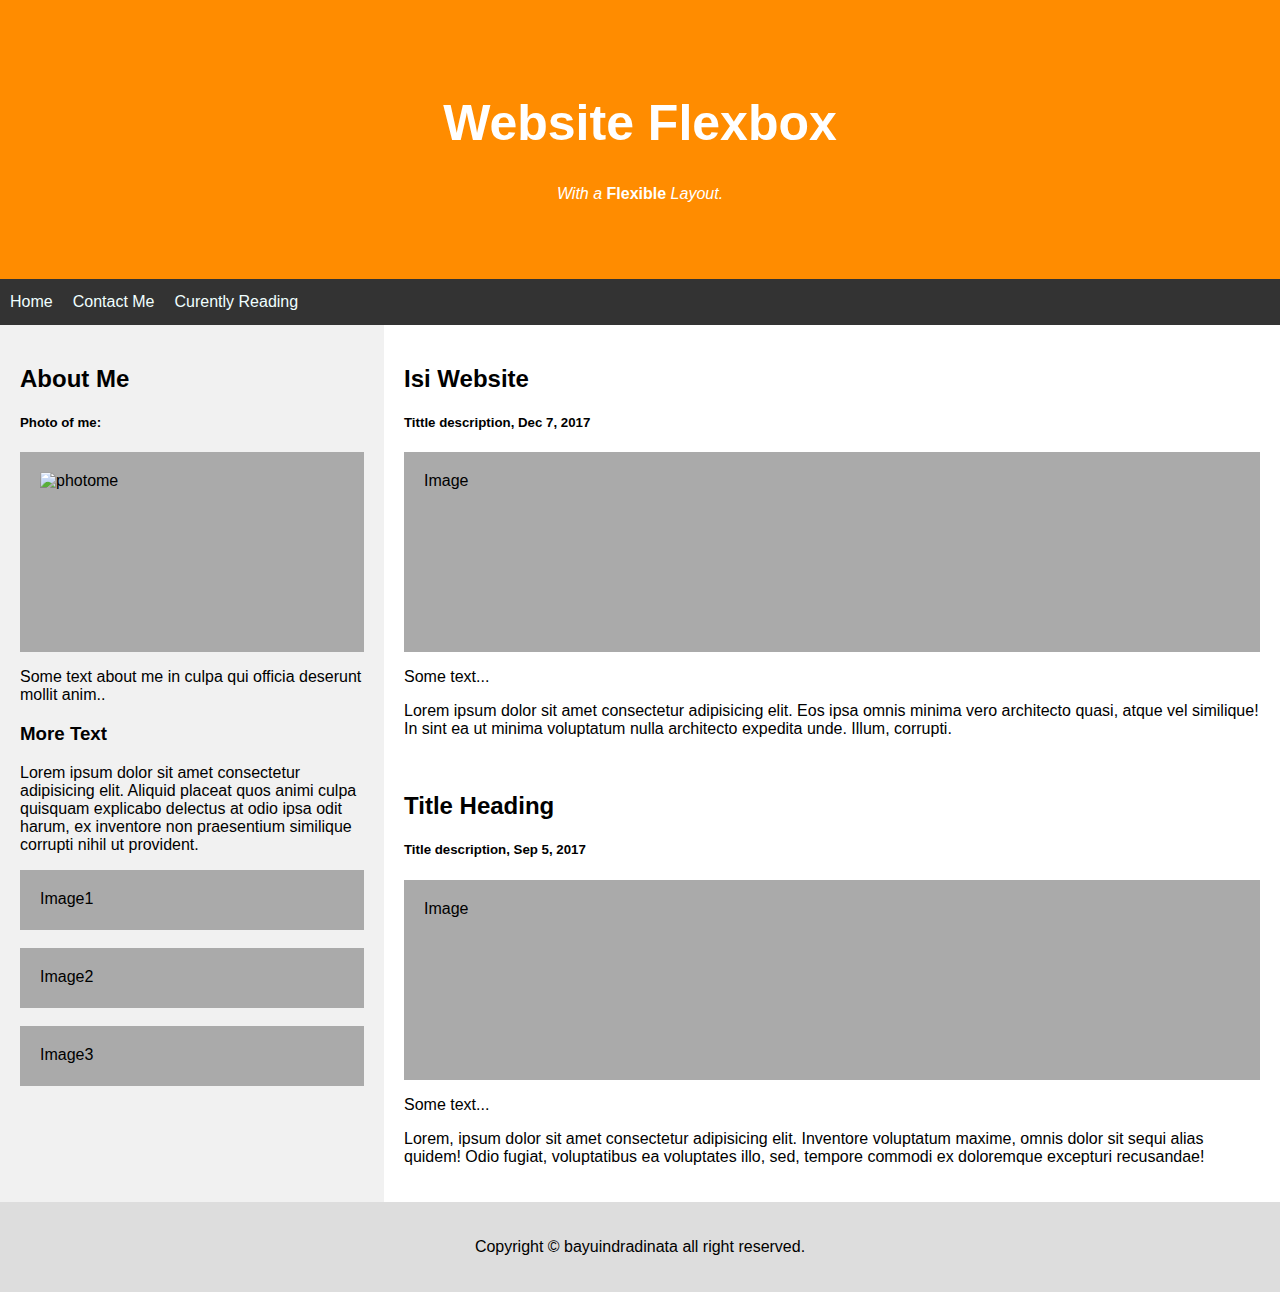
==== index.html @ bcdb6886 "Add files via upload" ====
<!DOCTYPE html>
<html lang="en">
<head>
    <meta charset="UTF-8">
    <meta name="viewport" content="width=device-width, initial-scale=1.0">
    <link rel="stylesheet" href="style.css">
    <meta http-equiv="X-UA-Compatible" content="ie=edge">
    <title>Website Flexbox</title>
</head>
<body>
    <div class='header'>
        <h1>Website Flexbox</h1>
        <p><i>With a </i><b>Flexible</b><i> Layout.</i></p>
    </div>
    <div class="navbar">
        <a href="#">Home</a>
        <a href="#">Contact Me</a>
        <a href="#">Curently Reading</a>
    </div>
    <div class="row">
        <div class="sidebar">
            <h2>About Me</h2>
            <h5>Photo of me:</h5>
            <div class="fakeimg" style="height:200px;"><img src="" alt="photome"></div>
            <p>Some text about me in culpa qui officia deserunt mollit anim..</p>
            <h3>More Text</h3>
            <p>Lorem ipsum dolor sit amet consectetur adipisicing elit. Aliquid placeat quos animi culpa quisquam explicabo delectus at odio ipsa odit harum, ex inventore non praesentium similique corrupti nihil ut provident.</p>
            <div class="fakeimg" style="height:60px;">Image1</div><br>
            <div class="fakeimg" style="height:60px;">Image2</div><br>
            <div class="fakeimg" style="height:60px;">Image3</div><br>
        </div>
        <div class="main">
            <h2>Isi Website</h2>
            <h5>Tittle description, Dec 7, 2017</h5>
            <div class="fakeimg" style="height: 200px;">Image</div>
            <p>Some text...</p>
            <p>Lorem ipsum dolor sit amet consectetur adipisicing elit. Eos ipsa omnis minima vero architecto quasi, atque vel similique! In sint ea ut minima voluptatum nulla architecto expedita unde. Illum, corrupti.</p>
            <br>
            <h2>Title Heading</h2>
            <h5>Title description, Sep 5, 2017</h5>
            <div class="fakeimg" style="height: 200px;">Image</div>
            <p>Some text...</p>
            <p>Lorem, ipsum dolor sit amet consectetur adipisicing elit. Inventore voluptatum maxime, omnis dolor sit sequi alias quidem! Odio fugiat, voluptatibus ea voluptates illo, sed, tempore commodi ex doloremque excepturi recusandae!</p>
        </div>
    </div>
    <div class="footer">
        <p>Copyright &copy; bayuindradinata all right reserved.</p>
    </div>
</body>
</html>
---- style.css ----
* {
    box-sizing: border-box;
}

body{
    font-family: Verdana, Geneva, Tahoma, sans-serif;
    margin: 0;
}

.header{
    padding: 60px;
    text-align: center;
    background-color: darkorange;
    color: white;
}

.header h1{
    font-size: 50px;
}

.navbar{
    display: flex;
    background-color: #333;
}

.navbar a{
    color: azure;
    padding: 14px 10px;
    text-decoration: none;
    text-align: center;
}

.navbar a:hover{
    color: #333;
    background-color: #ddd;
    transition: all 0.5s ease;
}

.row{
    display: flex;
    flex-wrap: wrap;
}

.sidebar{
    flex: 30%;
    background-color: #f1f1f1;
    padding: 20px;
}

.main{
    flex: 70%;
    background-color: white;
    padding: 20px;
}

.fakeimg{
    background-color: #aaa;
    padding: 20px;
    width: 100%;
}

.footer{
    padding: 20px;
    text-align: center;
    background: #ddd;
}

@media screen and (max-width: 700px){
    .row, .navbar{
        flex-direction: column;
    }
}
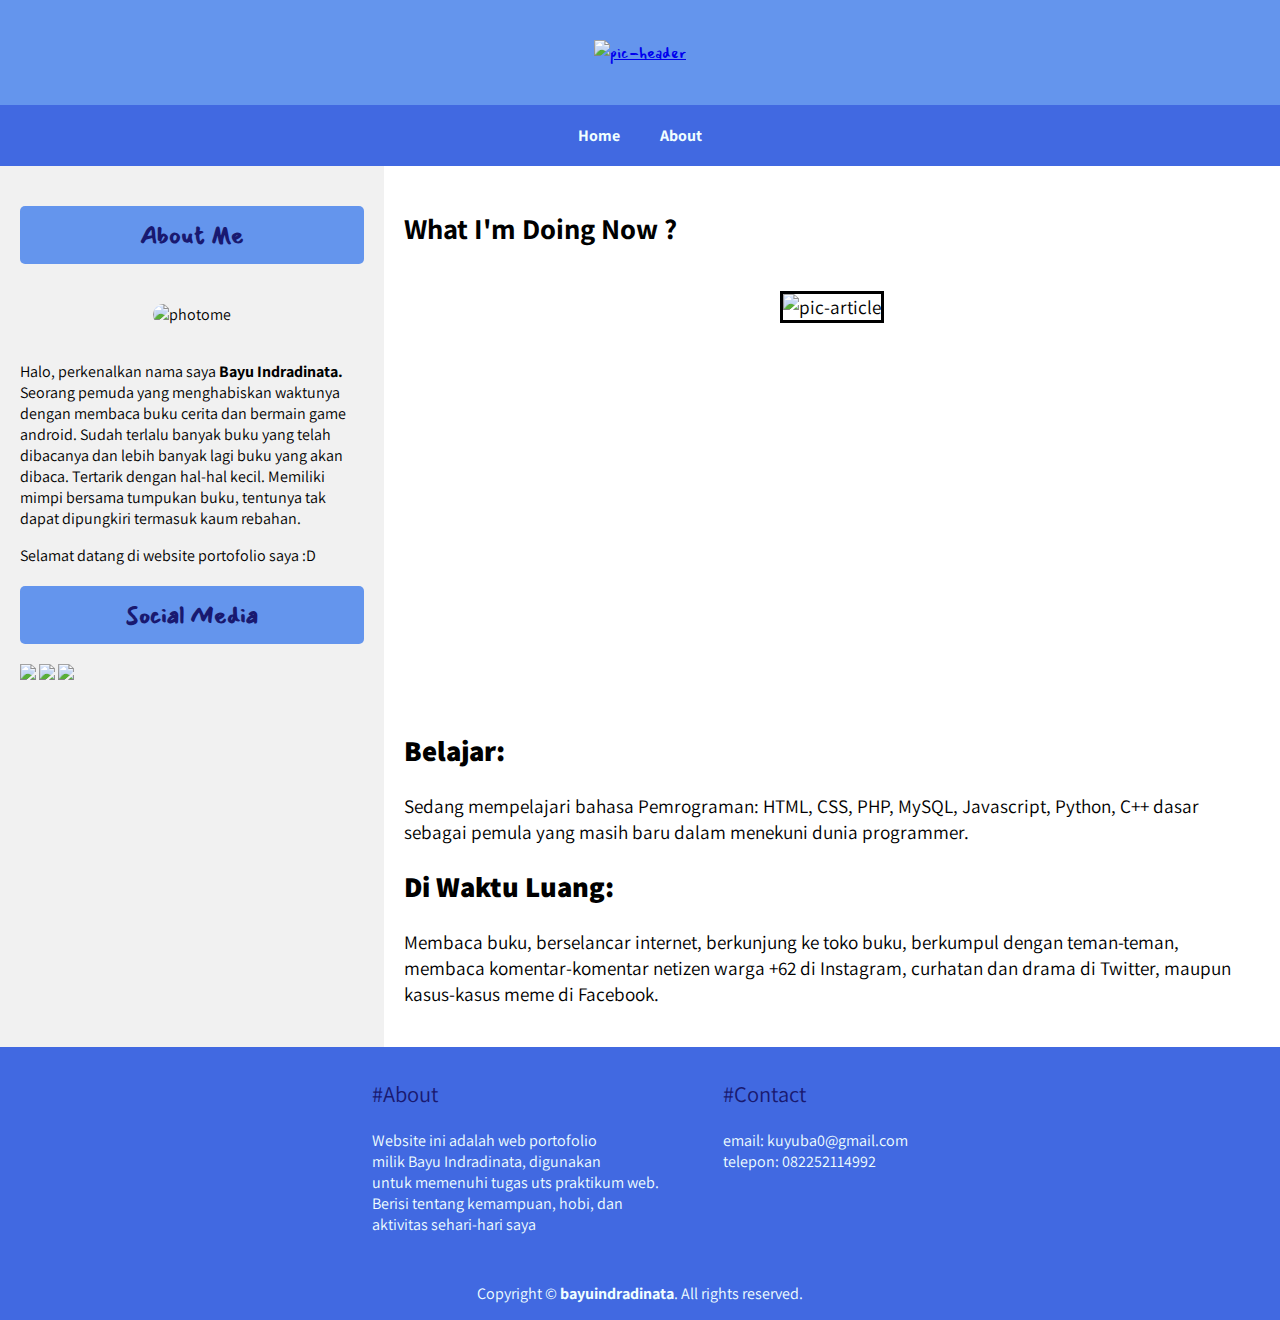
==== commit 503b268d: "Add files via upload" ====
--- a/index.html
+++ b/index.html
@@ -5,46 +5,56 @@
     <meta name="viewport" content="width=device-width, initial-scale=1.0">
     <link rel="stylesheet" href="style.css">
     <meta http-equiv="X-UA-Compatible" content="ie=edge">
-    <title>Website Flexbox</title>
+    <link href="https://fonts.googleapis.com/css?family=Mansalva&display=swap" rel="stylesheet">
+    <link href="https://fonts.googleapis.com/css?family=Assistant&display=swap" rel="stylesheet">
+    <link rel="icon" href="img/icon.png">
+    <title>Bayu Indradinata</title>
 </head>
 <body>
     <div class='header'>
-        <h1>Website Flexbox</h1>
-        <p><i>With a </i><b>Flexible</b><i> Layout.</i></p>
+        <a href="index.html"><img alt="pic-header" src="img/header.png"/></a>
     </div>
-    <div class="navbar">
-        <a href="#">Home</a>
-        <a href="#">Contact Me</a>
-        <a href="#">Curently Reading</a>
-    </div>
+    <nav class="navbar">
+        <a href="index.html"><b>Home</b></a>
+        <a href="about.html"><b>About</b></a>
+    </nav>
     <div class="row">
         <div class="sidebar">
             <h2>About Me</h2>
-            <h5>Photo of me:</h5>
-            <div class="fakeimg" style="height:200px;"><img src="" alt="photome"></div>
-            <p>Some text about me in culpa qui officia deserunt mollit anim..</p>
-            <h3>More Text</h3>
-            <p>Lorem ipsum dolor sit amet consectetur adipisicing elit. Aliquid placeat quos animi culpa quisquam explicabo delectus at odio ipsa odit harum, ex inventore non praesentium similique corrupti nihil ut provident.</p>
-            <div class="fakeimg" style="height:60px;">Image1</div><br>
-            <div class="fakeimg" style="height:60px;">Image2</div><br>
-            <div class="fakeimg" style="height:60px;">Image3</div><br>
+            <div class="fakeimg"><img src="img/IMG_20190713_093411.jpg" alt="photome" style="border-radius:150px; width:300px;"></div>
+            <p>Halo, perkenalkan nama saya <b>Bayu Indradinata.</b> Seorang pemuda yang menghabiskan waktunya dengan membaca buku cerita dan bermain game android. Sudah terlalu banyak buku yang telah dibacanya dan lebih banyak lagi buku yang akan dibaca. Tertarik dengan hal-hal kecil. Memiliki mimpi bersama tumpukan buku, tentunya tak dapat dipungkiri termasuk kaum rebahan.</p>
+            <p>Selamat datang di website portofolio saya :D</p>
+            <h2>Social Media</h2>
+            <a href="https://web.facebook.com/yuba.ku.1?ref=bookmarks"><img src="https://img.icons8.com/doodle/48/000000/facebook-new.png"/></a>
+            <a href="https://twitter.com/BayuID_"><img src="https://img.icons8.com/doodle/48/000000/twitter-circled.png"></a>
+            <a href="https://www.instagram.com/novelnyunyuk/"><img src="https://img.icons8.com/doodle/48/000000/instagram--v3.png"></a>
         </div>
         <div class="main">
-            <h2>Isi Website</h2>
-            <h5>Tittle description, Dec 7, 2017</h5>
-            <div class="fakeimg" style="height: 200px;">Image</div>
-            <p>Some text...</p>
-            <p>Lorem ipsum dolor sit amet consectetur adipisicing elit. Eos ipsa omnis minima vero architecto quasi, atque vel similique! In sint ea ut minima voluptatum nulla architecto expedita unde. Illum, corrupti.</p>
-            <br>
-            <h2>Title Heading</h2>
-            <h5>Title description, Sep 5, 2017</h5>
-            <div class="fakeimg" style="height: 200px;">Image</div>
-            <p>Some text...</p>
-            <p>Lorem, ipsum dolor sit amet consectetur adipisicing elit. Inventore voluptatum maxime, omnis dolor sit sequi alias quidem! Odio fugiat, voluptatibus ea voluptates illo, sed, tempore commodi ex doloremque excepturi recusandae!</p>
+            <h2>What I'm Doing Now ?</h2>
+            <div class="fakeimg" style="height: 437px;"><img src="img/IMG_20191011_092603.JPG" alt="pic-article" style="width: 400px; border: 3px solid;"></div>
+            <h2><b>Belajar: </b></h2>
+            <p>Sedang mempelajari bahasa Pemrograman: HTML, CSS, PHP, MySQL, Javascript, Python, C++ dasar sebagai pemula yang masih baru dalam menekuni dunia programmer.</p>
+            <h2><b>Di Waktu Luang: </b></h2>
+            <p>Membaca buku, berselancar internet, berkunjung ke toko buku, berkumpul dengan teman-teman, membaca komentar-komentar netizen warga +62 di Instagram, curhatan dan drama di Twitter, maupun kasus-kasus meme di Facebook.</p>
         </div>
     </div>
-    <div class="footer">
-        <p>Copyright &copy; bayuindradinata all right reserved.</p>
-    </div>
+    <footer>
+        <ul>
+            <li>
+                <span>#About</span>
+                Website ini adalah web portofolio<br> 
+                milik Bayu Indradinata, digunakan<br>
+                untuk memenuhi tugas uts praktikum web.<br>
+                Berisi tentang kemampuan, hobi, dan<br>
+                aktivitas sehari-hari saya<br>
+            </li>
+            <li>
+                <span>#Contact</span>
+                email: kuyuba0@gmail.com<br>
+                telepon: 082252114992<br>
+            </li>
+        </ul> 
+        <p>Copyright &copy; <b>bayuindradinata</b>. All rights reserved.</p>
+    </footer>
 </body>
 </html>--- a/style.css
+++ b/style.css
@@ -1,72 +1,138 @@
+@import url('https://fonts.googleapis.com/css?family=Open+Sans&display=swap');
+
 * {
-    box-sizing: border-box;
+    box-sizing : border-box;
 }
 
 body{
-    font-family: Verdana, Geneva, Tahoma, sans-serif;
-    margin: 0;
+    font-family         : 'Assistant', sans-serif;
+    margin              : 0;
+    grid-template-areas : "footer";
 }
 
 .header{
-    padding: 60px;
-    text-align: center;
-    background-color: darkorange;
-    color: white;
+    font-family         : 'Mansalva', sans-serif;
+    padding             : 10px;
+    text-align          : center;
+    background-color    : cornflowerblue;
+    color               : white;
+    margin              : auto;
 }
 
+.header img{ 
+    width   : 700px;
+    height  : auto;
+    padding : 30px;
+} 
+
 .header h1{
-    font-size: 50px;
+    font-size   : 50px;
 }
 
 .navbar{
-    display: flex;
-    background-color: #333;
+    display         : flex;
+    width           : 100%;
+    background-color: royalblue;
+    justify-content : center;
 }
 
 .navbar a{
-    color: azure;
-    padding: 14px 10px;
-    text-decoration: none;
-    text-align: center;
+    color           : azure;
+    text-decoration : none;
+    padding         : 20px;
+    text-align      : center;
 }
 
 .navbar a:hover{
-    color: #333;
+    color           : #333;
     background-color: #ddd;
-    transition: all 0.5s ease;
+    transition      : all 0.5s ease;
 }
 
 .row{
-    display: flex;
-    flex-wrap: wrap;
+    display     : flex;
+    flex-wrap   : wrap;
 }
 
 .sidebar{
-    flex: 30%;
+    flex            : 30%;
     background-color: #f1f1f1;
-    padding: 20px;
+    padding         : 20px;
+}
+
+.sidebar h2{
+    background-color: cornflowerblue;
+    border-radius   : 5px;
+    padding         : 10px;
+    text-align      : center;
+    font-family     : 'Mansalva', sans-serif;
+    color           : midnightblue;
 }
 
 .main{
-    flex: 70%;
+    flex            : 70%;
     background-color: white;
-    padding: 20px;
+    padding         : 20px;
+    font-size       : larger;
 }
 
 .fakeimg{
-    background-color: #aaa;
-    padding: 20px;
-    width: 100%;
+    padding     : 20px;
+    width       : 100%;
+    text-align  : center;
 }
 
-.footer{
-    padding: 20px;
-    text-align: center;
-    background: #ddd;
+footer {
+    display         : grid;
+    list-style-type : none;
+    text-align      : left;
+    background      : royalblue;
+}
+
+footer ul{
+    display                 : grid;
+    list-style-type         : none;
+    margin                  : auto;
+    padding                 : 0;
+    grid-template-columns   : repeat(2, auto);
+    grid-template-rows      : repeat(2, auto);
+}
+
+footer ul li{
+    padding : 2em;
+    color   : azure;
+}
+
+footer ul li span{
+    display         : block;
+    font-size       : 1.4em;
+    margin-bottom   : 1em;
+    color           : midnightblue;
+}
+
+footer p{
+    text-align  : center;
+    color       : azure;
 }
 
 @media screen and (max-width: 700px){
+    .header img { 
+        width   : 450px; 
+        height  : auto; 
+    } 
+
     .row, .navbar{
         flex-direction: column;
     }
-}
+    
+    body {
+        grid-template-areas: 
+            "footer";
+    }
+
+    footer ul{
+        grid-template-columns : auto;
+        grid-template-rows    : auto;
+        text-align            : center;
+    }
+}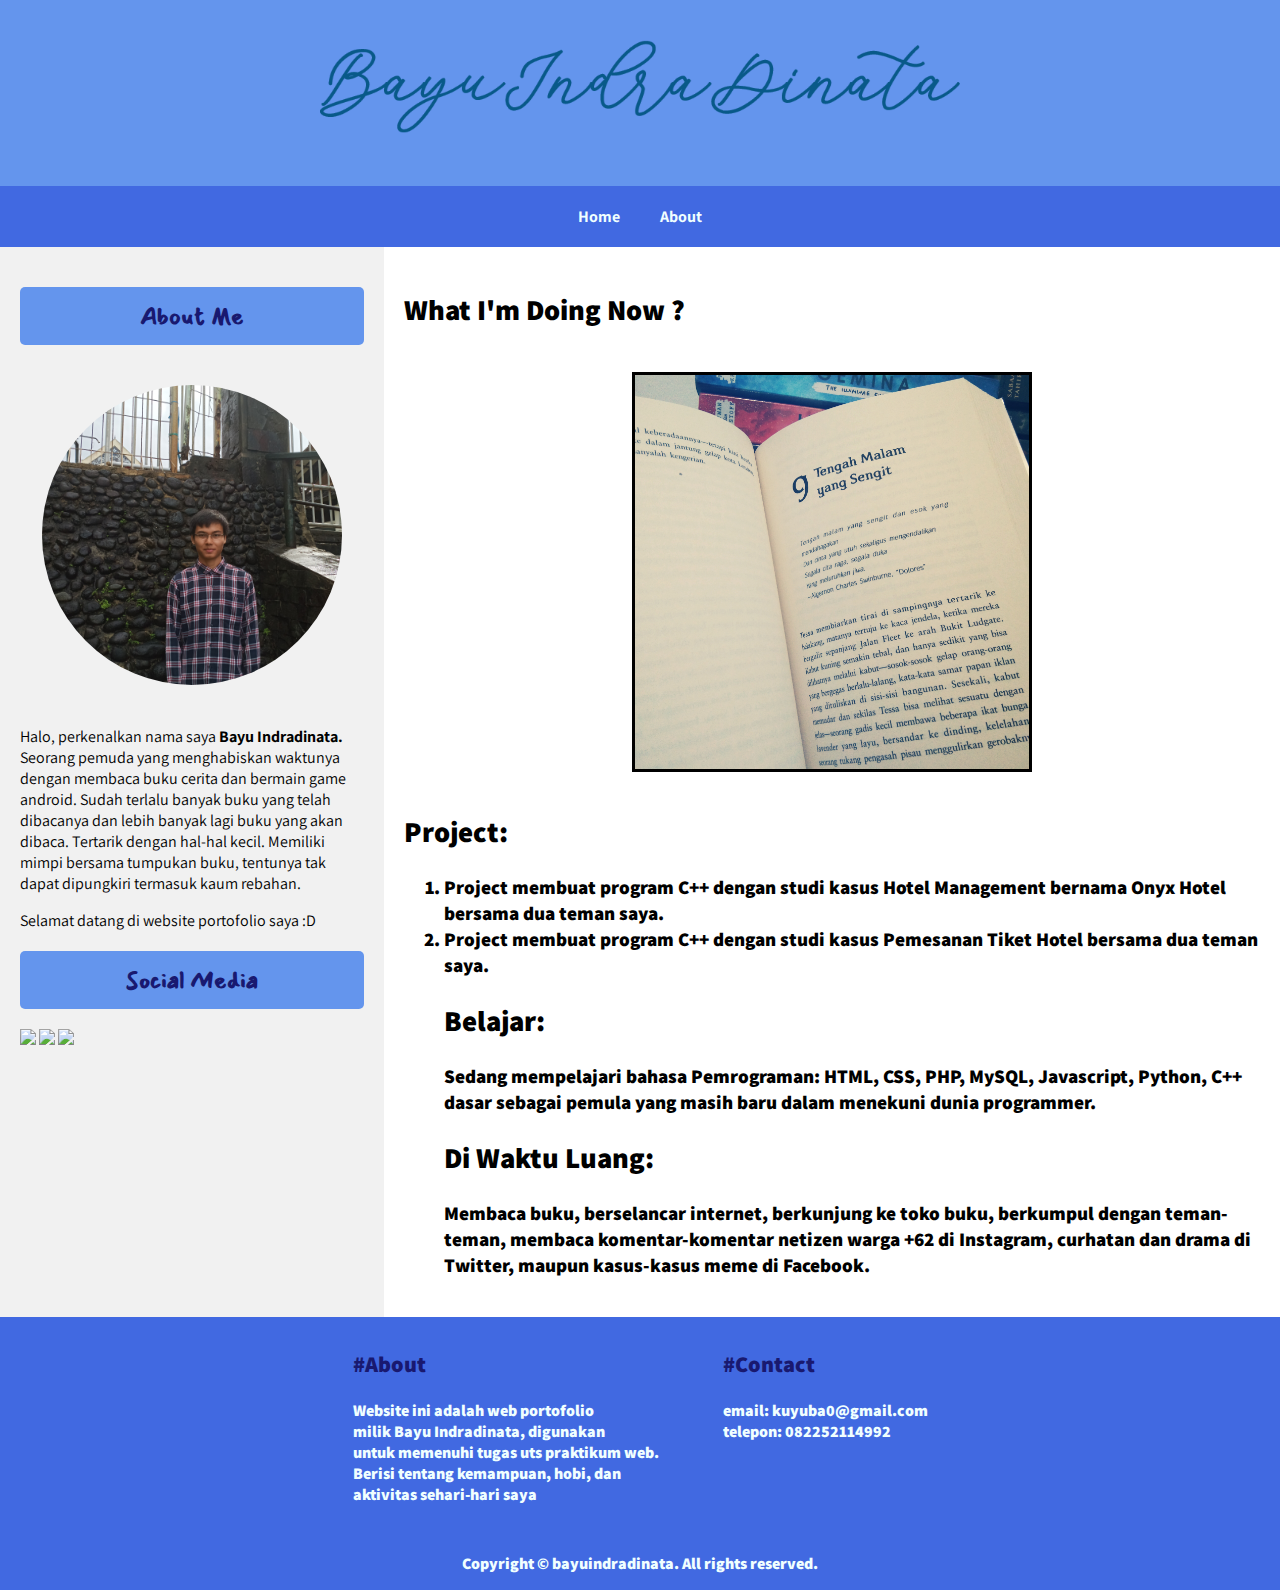
==== commit b513f095: "Update index.html" ====
--- a/index.html
+++ b/index.html
@@ -30,8 +30,16 @@
             <a href="https://www.instagram.com/novelnyunyuk/"><img src="https://img.icons8.com/doodle/48/000000/instagram--v3.png"></a>
         </div>
         <div class="main">
-            <h2>What I'm Doing Now ?</h2>
+            <h2><b>What I'm Doing Now ?<b></h2>
             <div class="fakeimg" style="height: 437px;"><img src="img/IMG_20191011_092603.JPG" alt="pic-article" style="width: 400px; border: 3px solid;"></div>
+            <h2><b>Project:</b></h2>
+            <p><ol>
+                <li>
+                    Project membuat program C++ dengan studi kasus Hotel Management bernama Onyx Hotel bersama dua teman saya.
+                </li>
+                <li>
+                    Project membuat program C++ dengan studi kasus Pemesanan Tiket Hotel bersama dua teman saya.
+                </li>
             <h2><b>Belajar: </b></h2>
             <p>Sedang mempelajari bahasa Pemrograman: HTML, CSS, PHP, MySQL, Javascript, Python, C++ dasar sebagai pemula yang masih baru dalam menekuni dunia programmer.</p>
             <h2><b>Di Waktu Luang: </b></h2>
@@ -57,4 +65,4 @@
         <p>Copyright &copy; <b>bayuindradinata</b>. All rights reserved.</p>
     </footer>
 </body>
-</html>+</html>
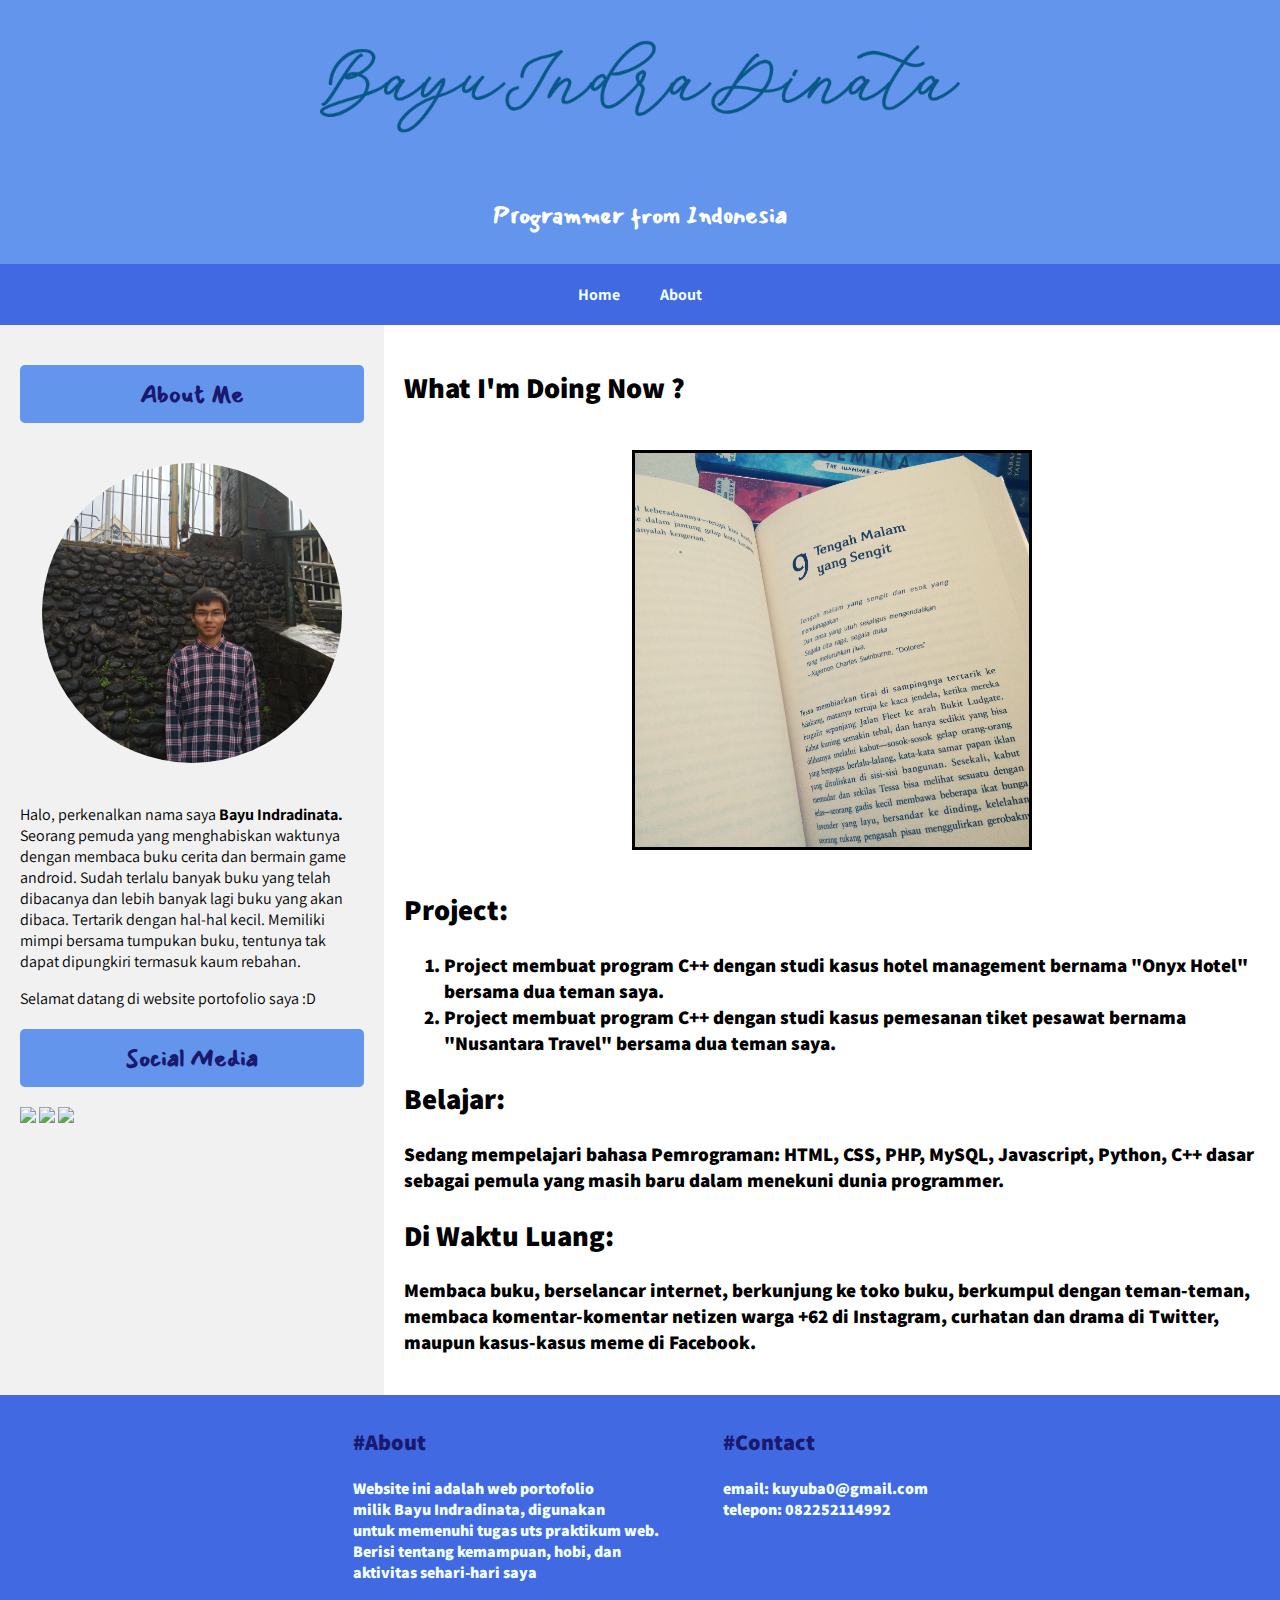
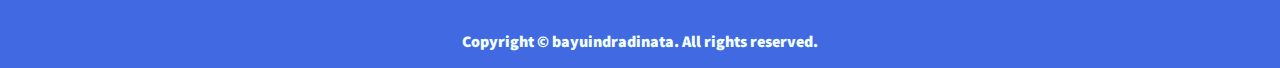
==== commit 84f10062: "Update index.html" ====
--- a/index.html
+++ b/index.html
@@ -13,6 +13,7 @@
 <body>
     <div class='header'>
         <a href="index.html"><img alt="pic-header" src="img/header.png"/></a>
+        <h2>Programmer from Indonesia</h2>
     </div>
     <nav class="navbar">
         <a href="index.html"><b>Home</b></a>
@@ -33,13 +34,14 @@
             <h2><b>What I'm Doing Now ?<b></h2>
             <div class="fakeimg" style="height: 437px;"><img src="img/IMG_20191011_092603.JPG" alt="pic-article" style="width: 400px; border: 3px solid;"></div>
             <h2><b>Project:</b></h2>
-            <p><ol>
+            <ol>
                 <li>
-                    Project membuat program C++ dengan studi kasus Hotel Management bernama Onyx Hotel bersama dua teman saya.
+                    Project membuat program C++ dengan studi kasus hotel management bernama "Onyx Hotel" bersama dua teman saya.
                 </li>
                 <li>
-                    Project membuat program C++ dengan studi kasus Pemesanan Tiket Hotel bersama dua teman saya.
+                    Project membuat program C++ dengan studi kasus pemesanan tiket pesawat bernama "Nusantara Travel" bersama dua teman saya.
                 </li>
+            </ol> 
             <h2><b>Belajar: </b></h2>
             <p>Sedang mempelajari bahasa Pemrograman: HTML, CSS, PHP, MySQL, Javascript, Python, C++ dasar sebagai pemula yang masih baru dalam menekuni dunia programmer.</p>
             <h2><b>Di Waktu Luang: </b></h2>
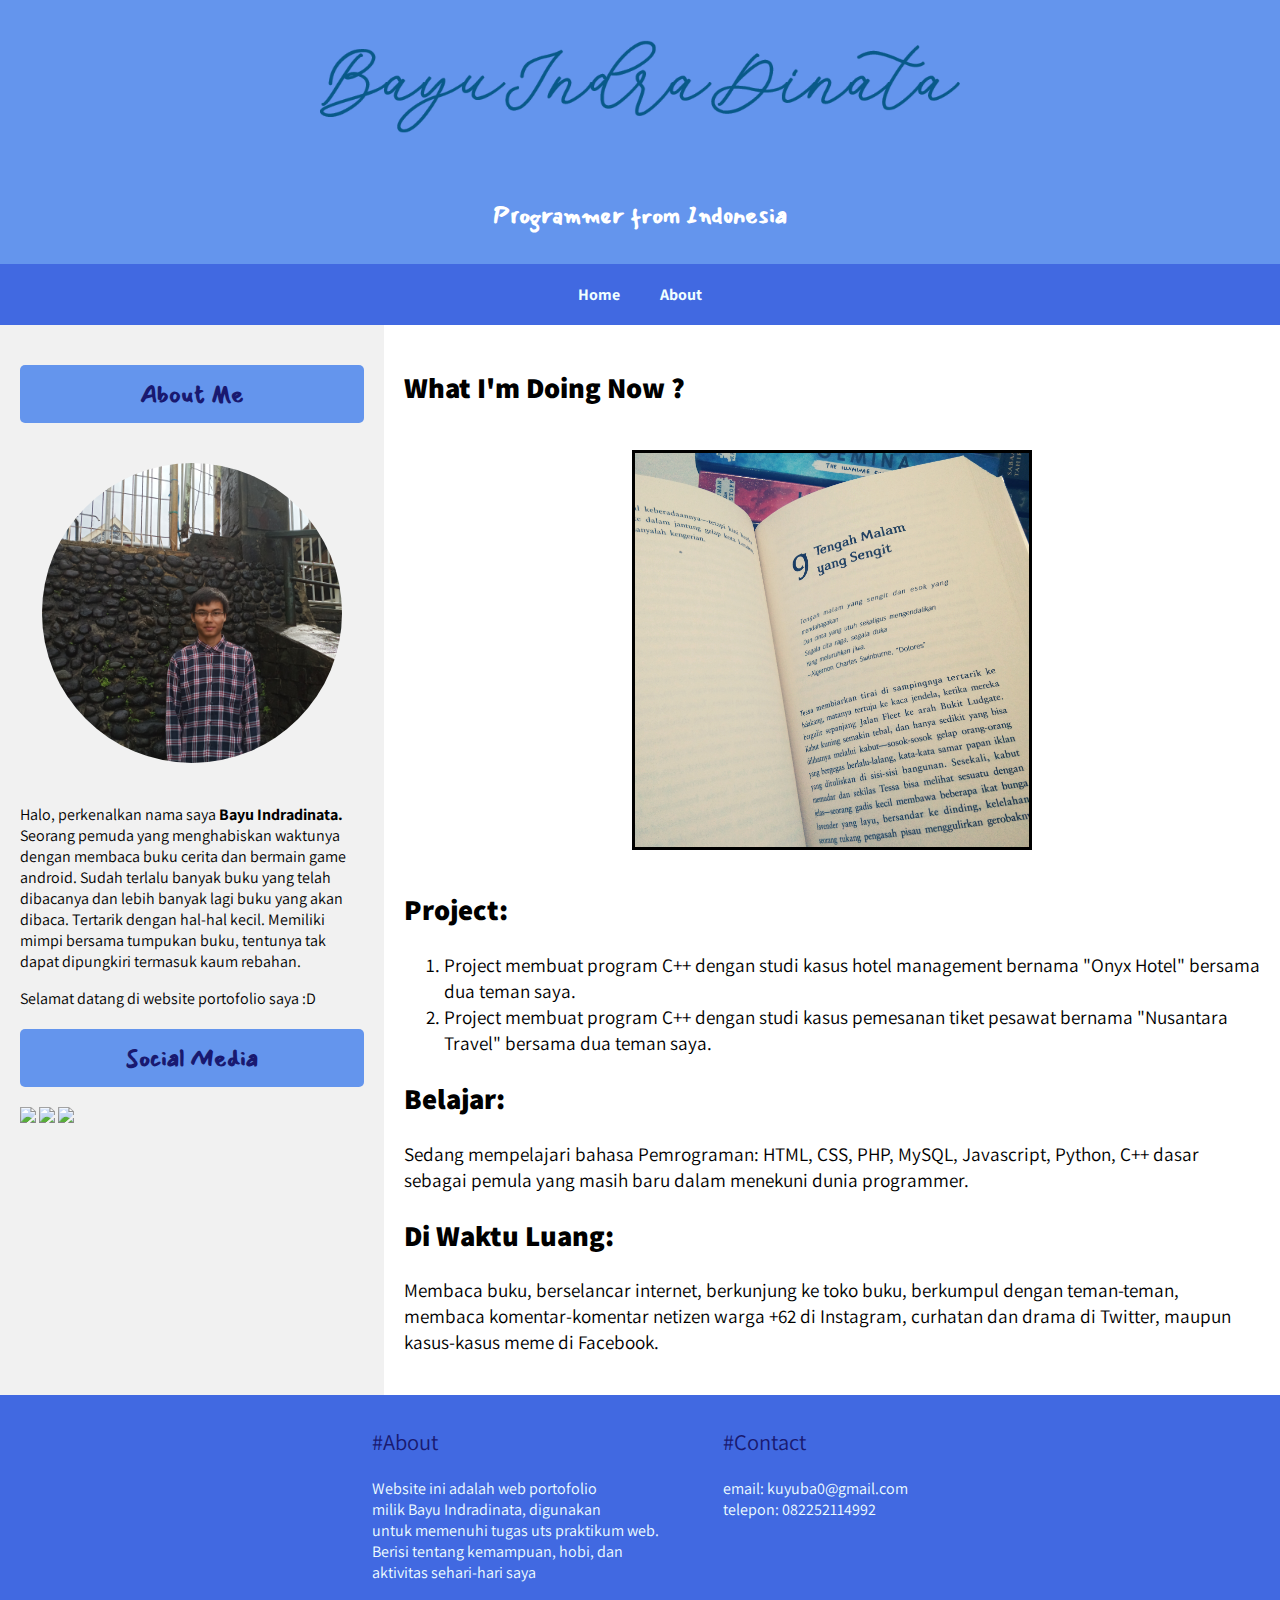
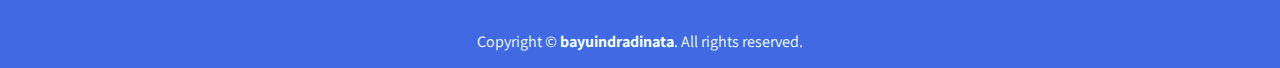
==== commit cea34922: "Update index.html" ====
--- a/index.html
+++ b/index.html
@@ -31,7 +31,7 @@
             <a href="https://www.instagram.com/novelnyunyuk/"><img src="https://img.icons8.com/doodle/48/000000/instagram--v3.png"></a>
         </div>
         <div class="main">
-            <h2><b>What I'm Doing Now ?<b></h2>
+            <h2><b>What I'm Doing Now ?</b></h2>
             <div class="fakeimg" style="height: 437px;"><img src="img/IMG_20191011_092603.JPG" alt="pic-article" style="width: 400px; border: 3px solid;"></div>
             <h2><b>Project:</b></h2>
             <ol>
--- a/style.css
+++ b/style.css
@@ -24,10 +24,6 @@
     height  : auto;
     padding : 30px;
 } 
-
-.header h1{
-    font-size   : 50px;
-}
 
 .navbar{
     display         : flex;
@@ -135,4 +131,4 @@
         grid-template-rows    : auto;
         text-align            : center;
     }
-}+}
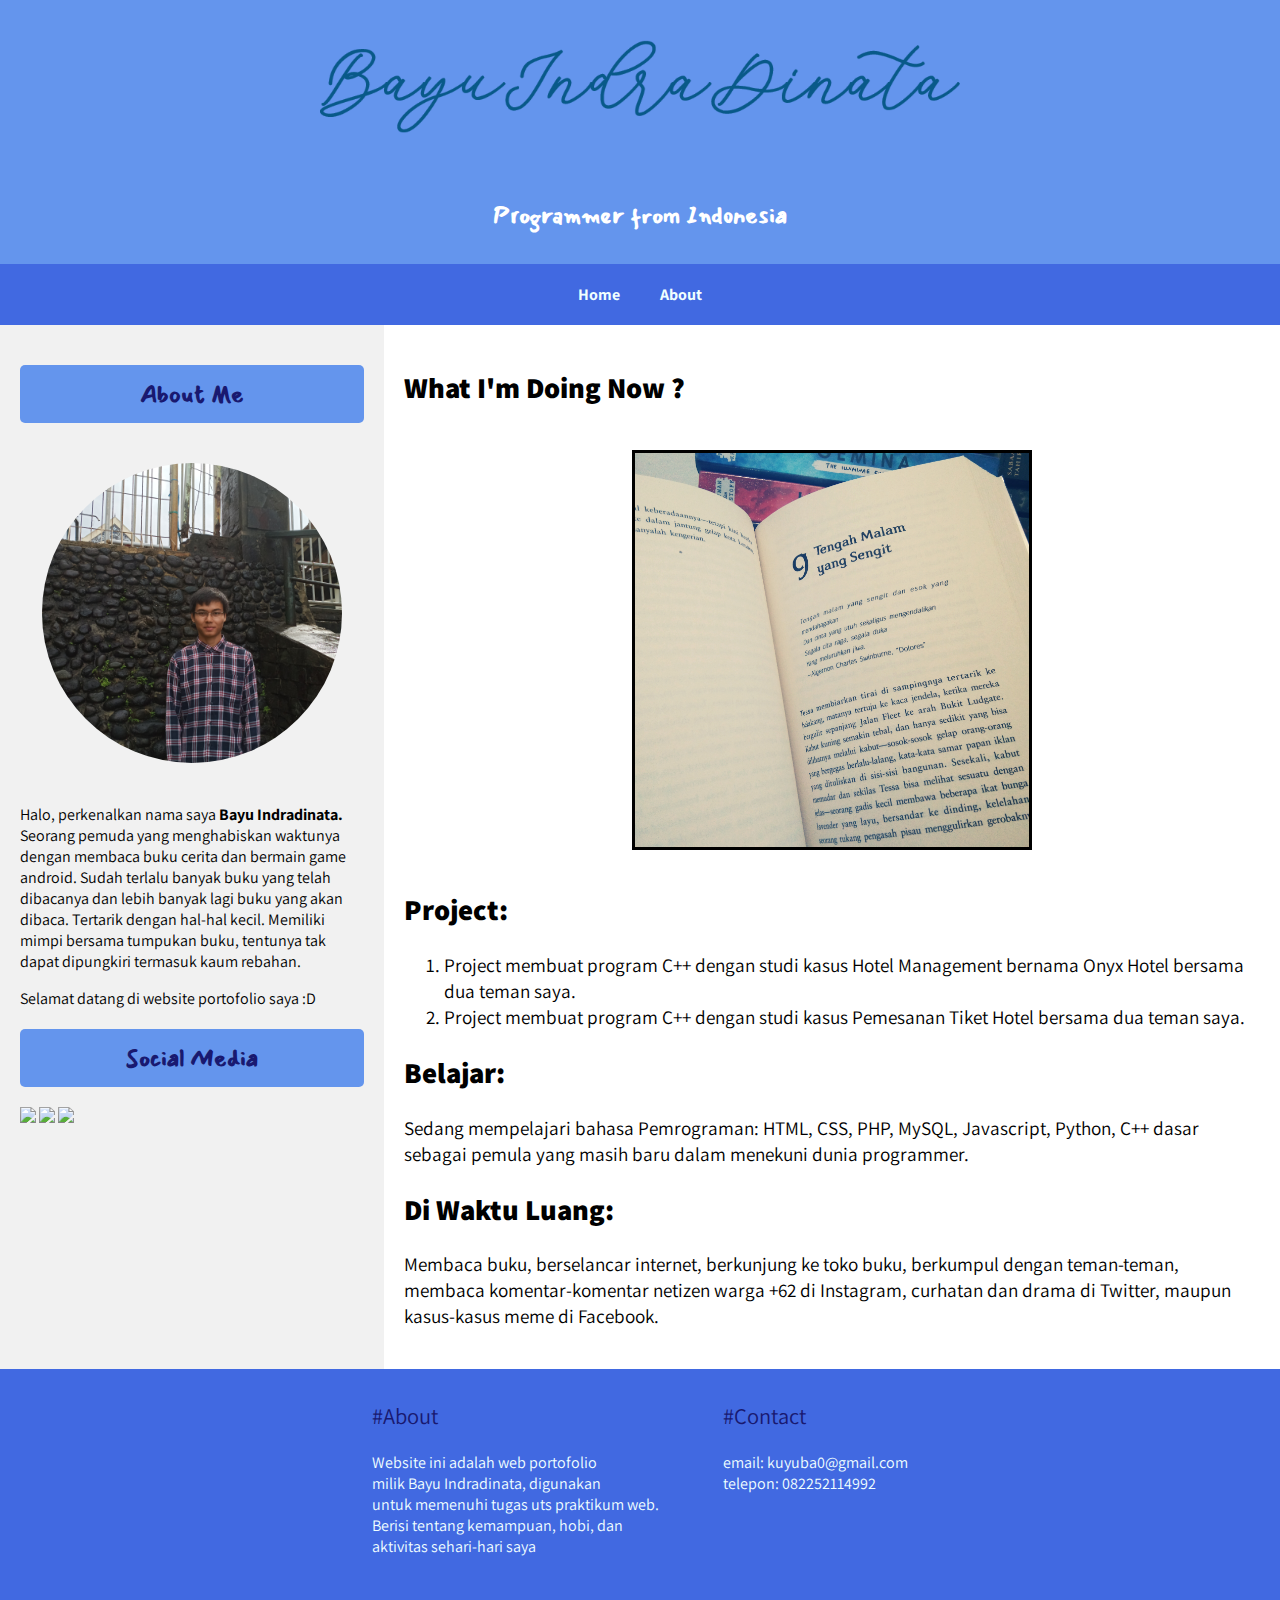
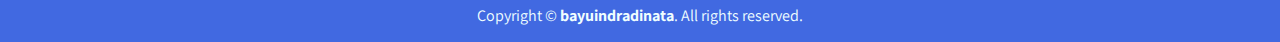
==== commit 6ed31ed0: "Add files via upload" ====
--- a/index.html
+++ b/index.html
@@ -36,12 +36,12 @@
             <h2><b>Project:</b></h2>
             <ol>
                 <li>
-                    Project membuat program C++ dengan studi kasus hotel management bernama "Onyx Hotel" bersama dua teman saya.
+                    Project membuat program C++ dengan studi kasus Hotel Management bernama Onyx Hotel bersama dua teman saya.
                 </li>
                 <li>
-                    Project membuat program C++ dengan studi kasus pemesanan tiket pesawat bernama "Nusantara Travel" bersama dua teman saya.
+                    Project membuat program C++ dengan studi kasus Pemesanan Tiket Hotel bersama dua teman saya.
                 </li>
-            </ol> 
+           </ol> 
             <h2><b>Belajar: </b></h2>
             <p>Sedang mempelajari bahasa Pemrograman: HTML, CSS, PHP, MySQL, Javascript, Python, C++ dasar sebagai pemula yang masih baru dalam menekuni dunia programmer.</p>
             <h2><b>Di Waktu Luang: </b></h2>
@@ -67,4 +67,4 @@
         <p>Copyright &copy; <b>bayuindradinata</b>. All rights reserved.</p>
     </footer>
 </body>
-</html>
+</html>--- a/style.css
+++ b/style.css
@@ -131,4 +131,4 @@
         grid-template-rows    : auto;
         text-align            : center;
     }
-}
+}